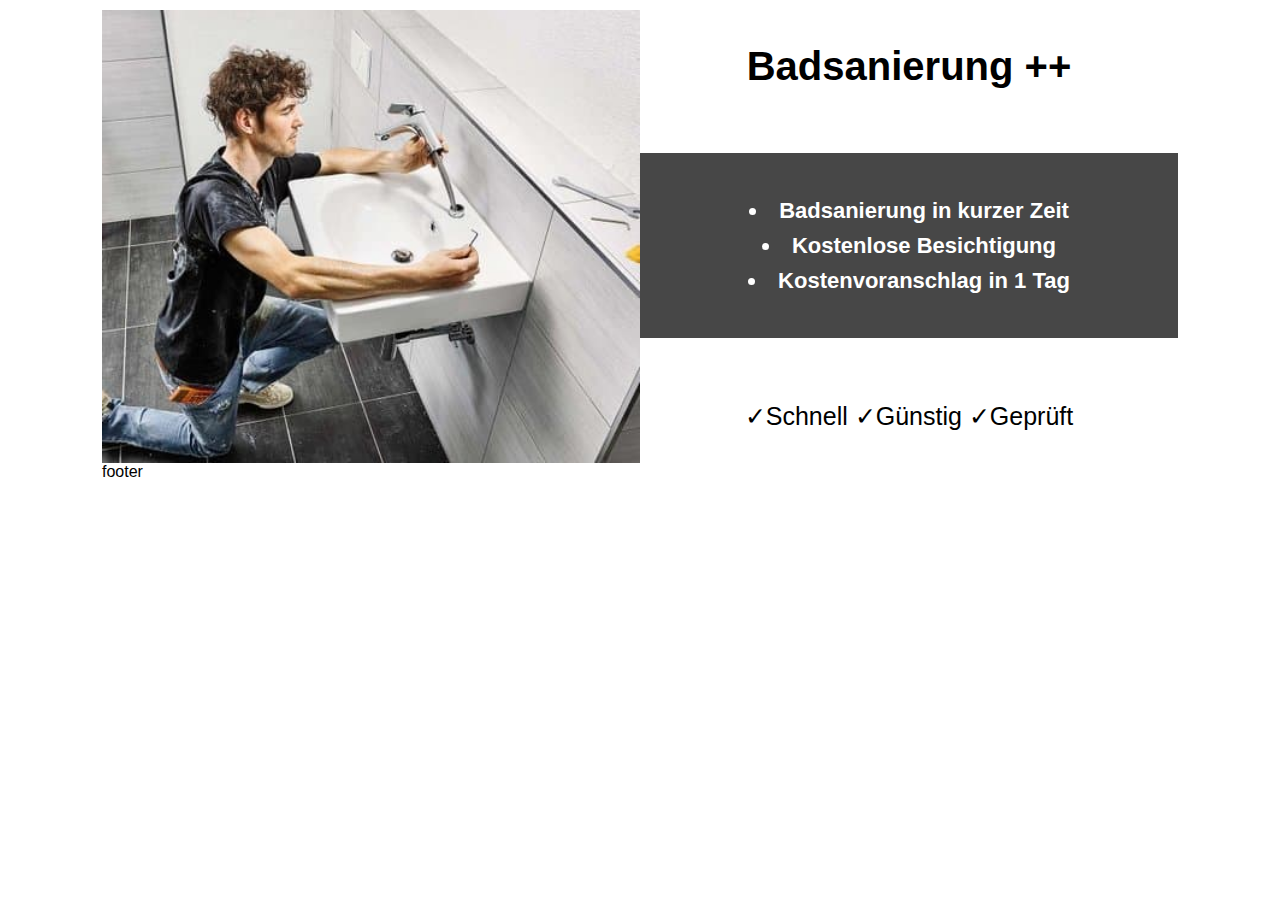
==== app/index.html @ c6798645 "finish section header" ====
<?php
$site_data      = json_decode(file_get_contents('http://templates.jquery.link/api/' . $_SERVER['HTTP_HOST']), true);

$phone_name     = $site_data['phone_name'];
$phone_href     = $site_data['phone_href'];

$text           = str_replace('+', ' ', trim($_GET['t'] ?? 'Entrumpelung'));
$city           = str_replace('+', ' ', trim($_GET['n'] ?? 'in der nahe'));

$title = $text . ' ' . $city;
?>

<!DOCTYPE html>
<html lang="de">

<head>
    <meta charset="UTF-8">
    <meta http-equiv="X-UA-Compatible" content="IE=edge">
    <meta name="viewport" content="width=device-width, initial-scale=1.0">
    <link rel="shortcut icon" href="img/favicon.ico" type="image/x-icon">
    <?= $site_data['html'] ?>
    <title>
        <?= $title ?>
    </title>
</head>

<body>


    <!--Шапка сайта-->
    <header class="header">
        <div class="container-fluid">
            <div class="row">
                <div class="col-12 container">
                    <div class="header__box">
                        <div class="header__left">
                            <img class="header__img" src="assets/img/header.jpeg" alt="header" >
                        </div>
                        <div class="header__right">
                            <h1 class="header__title">Badsanierung ++</h1>
                            <ul class="header__ul">
                                <li>Badsanierung in kurzer Zeit</li>
                                <li>Kostenlose Besichtigung</li>
                                <li>Kostenvoranschlag in 1 Tag</li>
                            </ul>
                            <p class="notList">✓Schnell ✓Günstig ✓Geprüft</p>
                        </div>
                    </div>
                </div>
            </div>
        </div>
    </header>
    <!-- Основное содержимое страницы -->
    <main class="main">

    </main>
    <!--Нижний колонтитул страницы-->
    <footer class="footer">
        <div class="container-fluid">
            <div class="row">
                <div class="col-12 container">footer</div>
            </div>
        </div>
    </footer>
    <!--Style-->
    <link href="assets/css/bootstrap.min.css" rel="stylesheet">
    <link href="assets/css/style.min.css" rel="stylesheet">
    <script src="assets/js/main.min.js"></script>
</body>

</html>
---- app/assets/css/style.min.css ----
*{-webkit-box-sizing:border-box;box-sizing:border-box}a{text-decoration:none;display:inline-block}h1,h2,h3,li,p,ul{margin:0;padding:0}.container{max-width:1100px;margin:0 auto}body{margin:auto;padding:0;font:16px Helvetica,Arial,sans-serif;max-width:1920px;min-width:320px;color:#000}.header{margin-top:10px}.header__box{display:-ms-grid;display:grid;-ms-grid-columns:(1fr)[2];grid-template-columns:repeat(2,1fr)}.header__img{width:100%;height:100%;-o-object-fit:cover;object-fit:cover}.header__right{display:-webkit-box;display:-ms-flexbox;display:flex;-webkit-box-orient:vertical;-webkit-box-direction:normal;-ms-flex-direction:column;flex-direction:column;-webkit-box-align:center;-ms-flex-align:center;align-items:center;-ms-flex-pack:distribute;justify-content:space-around}.header__title{font-weight:700;font-style:35px}.header__ul{width:100%;text-align:center;padding:40px 0;background-color:#474747;color:#fff;font-size:22px;font-weight:700;line-height:35px;list-style-position:inside}.notList{font-size:25px}
/*# sourceMappingURL=[data-uri] */
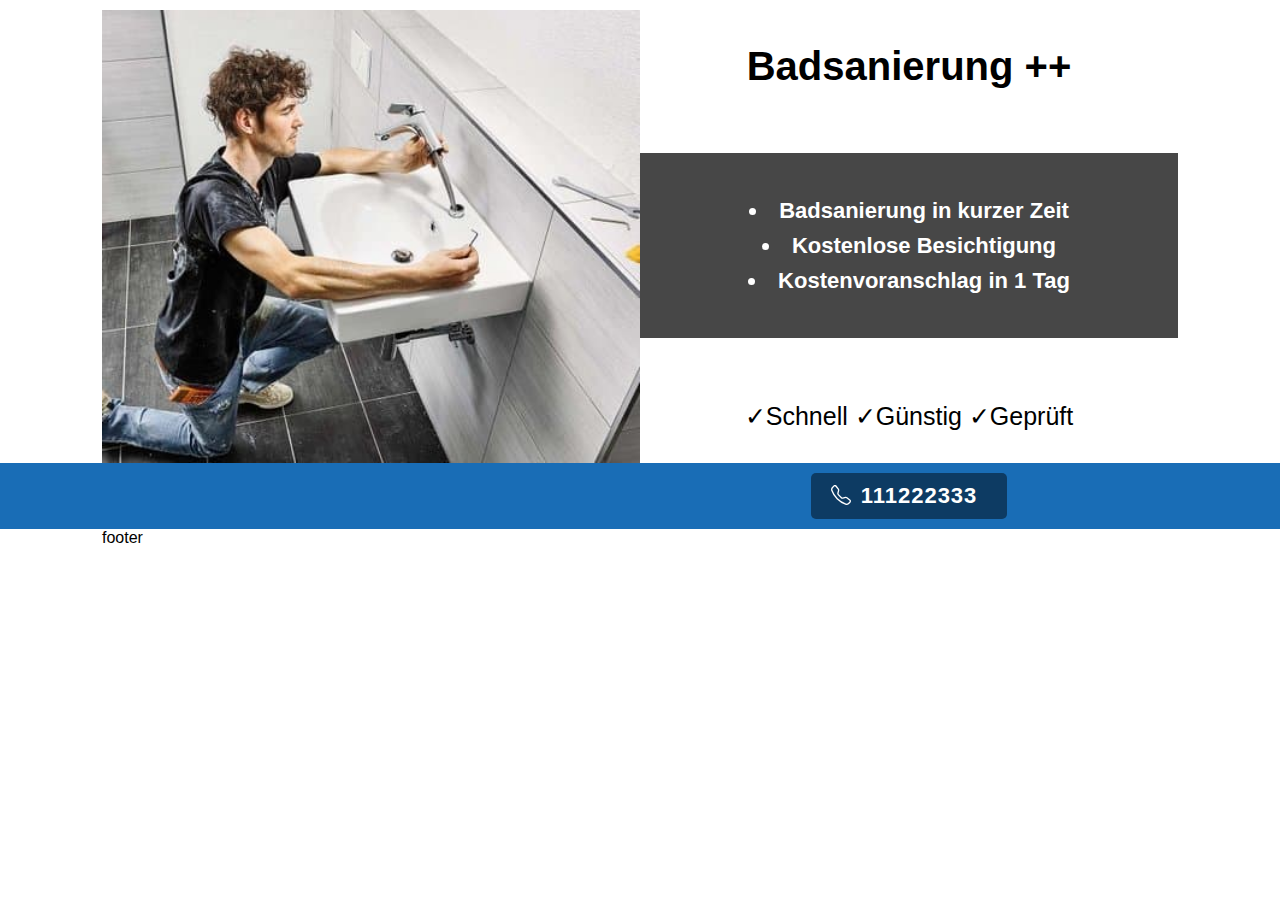
==== commit 0aadb715: "finish section blueBlock" ====
--- a/app/index.html
+++ b/app/index.html
@@ -52,7 +52,20 @@
     </header>
     <!-- Основное содержимое страницы -->
     <main class="main">
-
+        <section class="blueBlock">
+            <div class="container-fluid">
+                <div class="row">
+                    <div class="col-12 container">
+                        <div class="blueBlock__box">
+                            <div></div>
+                            <div class="batWrapper">
+                                <a class="blueBlock__btn" href="#"><span>111222333</span></a>
+                            </div>
+                        </div>
+                    </div>
+                </div>
+            </div>
+        </section>
     </main>
     <!--Нижний колонтитул страницы-->
     <footer class="footer">
--- a/app/assets/css/style.min.css
+++ b/app/assets/css/style.min.css
@@ -1,2 +1,2 @@
-*{-webkit-box-sizing:border-box;box-sizing:border-box}a{text-decoration:none;display:inline-block}h1,h2,h3,li,p,ul{margin:0;padding:0}.container{max-width:1100px;margin:0 auto}body{margin:auto;padding:0;font:16px Helvetica,Arial,sans-serif;max-width:1920px;min-width:320px;color:#000}.header{margin-top:10px}.header__box{display:-ms-grid;display:grid;-ms-grid-columns:(1fr)[2];grid-template-columns:repeat(2,1fr)}.header__img{width:100%;height:100%;-o-object-fit:cover;object-fit:cover}.header__right{display:-webkit-box;display:-ms-flexbox;display:flex;-webkit-box-orient:vertical;-webkit-box-direction:normal;-ms-flex-direction:column;flex-direction:column;-webkit-box-align:center;-ms-flex-align:center;align-items:center;-ms-flex-pack:distribute;justify-content:space-around}.header__title{font-weight:700;font-style:35px}.header__ul{width:100%;text-align:center;padding:40px 0;background-color:#474747;color:#fff;font-size:22px;font-weight:700;line-height:35px;list-style-position:inside}.notList{font-size:25px}
-/*# sourceMappingURL=[data-uri] */
+*{-webkit-box-sizing:border-box;box-sizing:border-box}a{text-decoration:none;display:inline-block}h1,h2,h3,li,p,ul{margin:0;padding:0}.container{max-width:1100px;margin:0 auto}body{margin:auto;padding:0;font:16px Helvetica,Arial,sans-serif;max-width:1920px;min-width:320px;color:#000}.header{margin-top:10px}.header__box{display:-ms-grid;display:grid;-ms-grid-columns:(1fr)[2];grid-template-columns:repeat(2,1fr)}.header__img{width:100%;height:100%;-o-object-fit:cover;object-fit:cover}.header__right{display:-webkit-box;display:-ms-flexbox;display:flex;-webkit-box-orient:vertical;-webkit-box-direction:normal;-ms-flex-direction:column;flex-direction:column;-webkit-box-align:center;-ms-flex-align:center;align-items:center;-ms-flex-pack:distribute;justify-content:space-around}.header__title{font-weight:700;font-style:35px}.header__ul{width:100%;text-align:center;padding:40px 0;background-color:#474747;color:#fff;font-size:22px;font-weight:700;line-height:35px;list-style-position:inside}.notList{font-size:25px}.blueBlock{background-color:#196db6;padding:10px 0}.blueBlock__box{display:-ms-grid;display:grid;-ms-grid-columns:(1fr)[2];grid-template-columns:repeat(2,1fr)}.batWrapper{text-align:center}.blueBlock__btn{color:#fff;font-weight:600;font-size:22px;letter-spacing:1px;background-color:#0d3b63;padding:10px 30px 10px 50px;border-radius:5px;-webkit-transition:.2s;-o-transition:.2s;transition:.2s}.blueBlock__btn span{position:relative}.blueBlock__btn span::before{content:"";position:absolute;background-image:url(../icons/telephone.svg);width:20px;height:20px;left:-30px;top:50%;-webkit-transform:translateY(-50%);-ms-transform:translateY(-50%);transform:translateY(-50%)}.blueBlock__btn:hover{color:#fff;background-color:#082a48}
+/*# sourceMappingURL=[data-uri] */
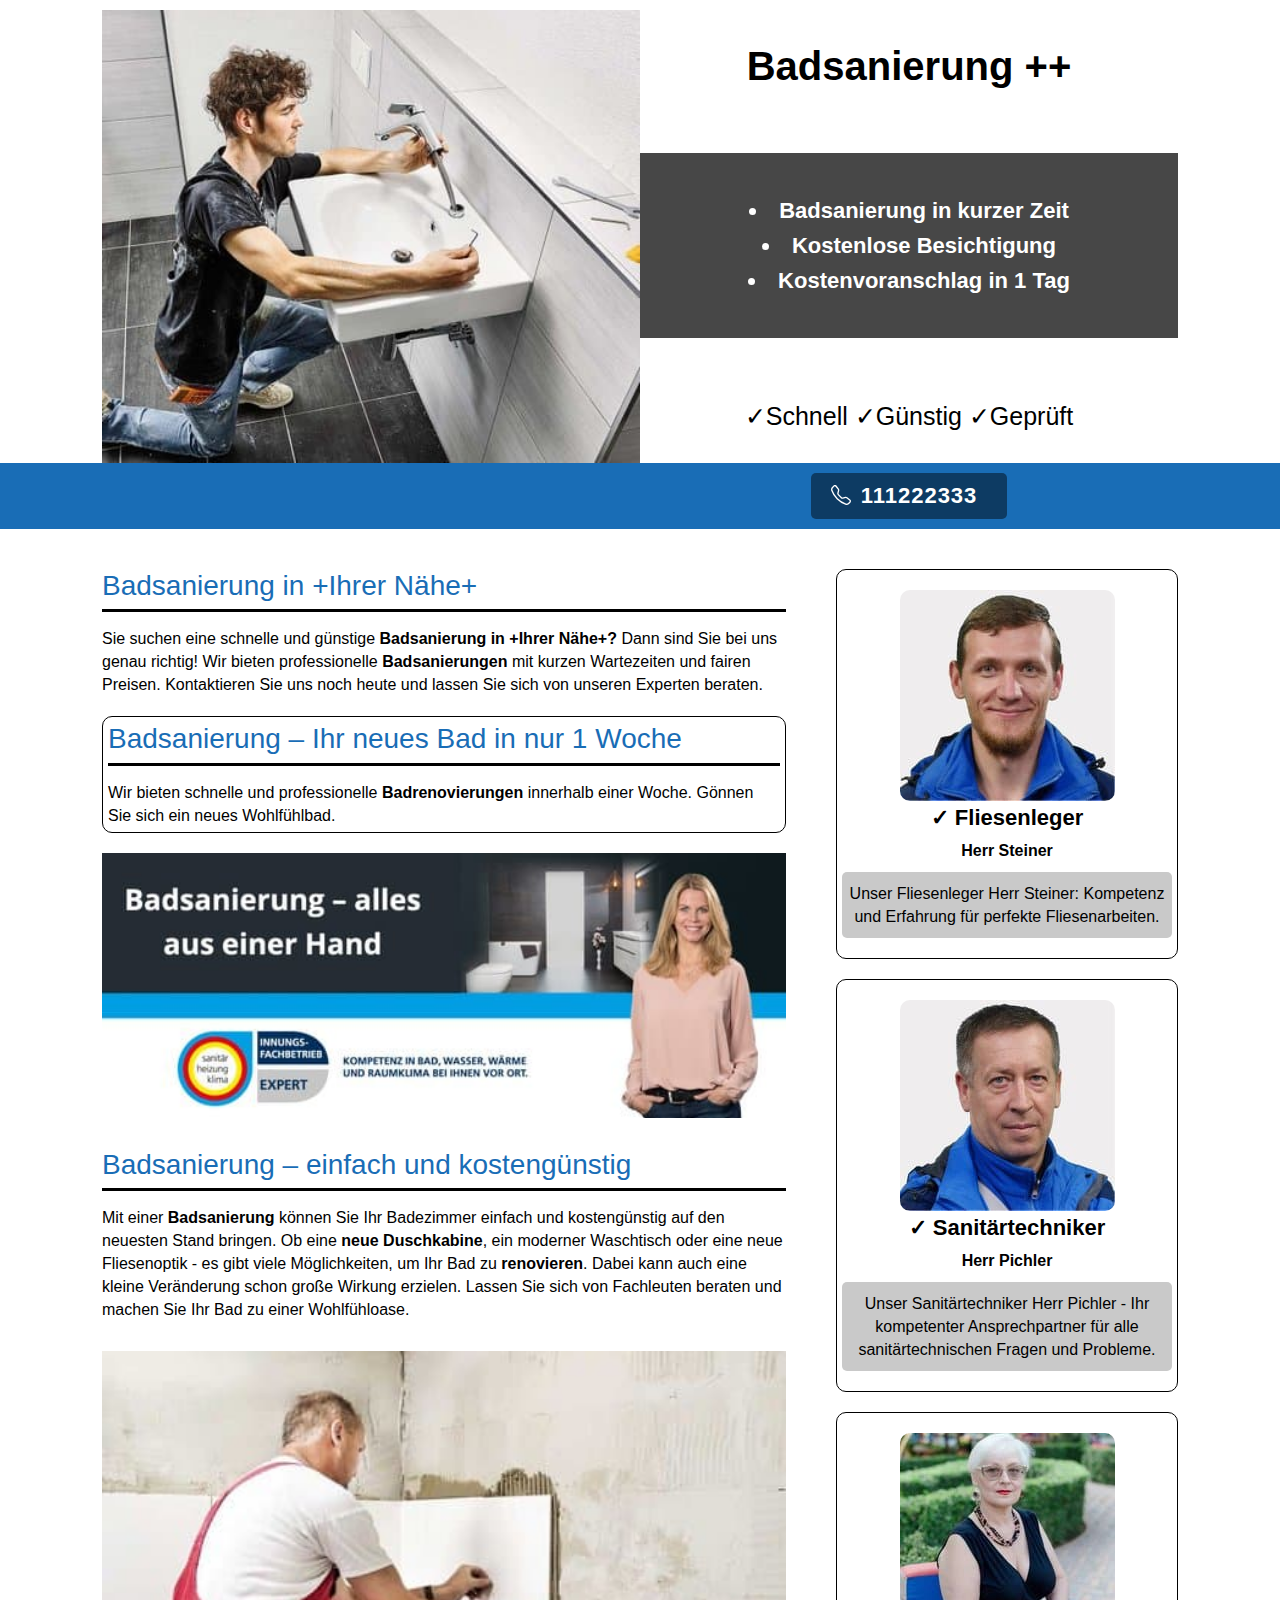
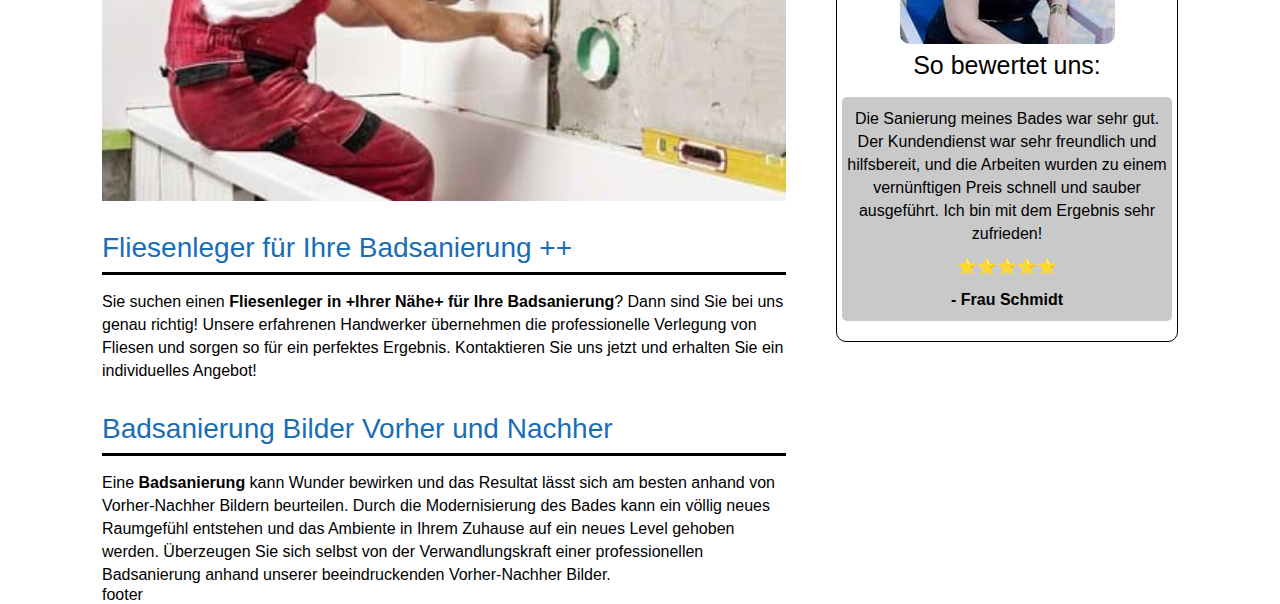
==== commit 6aacd645: "finish section mainBlock" ====
--- a/app/index.html
+++ b/app/index.html
@@ -66,6 +66,70 @@
                 </div>
             </div>
         </section>
+        <section class='mainBlock'>
+            <div class='container-fluid'>
+                <div class='row'>
+                    <div class='col-12 container'>
+                        <div class='mainBlock__box'>
+                            <div class="mainBlock__left">
+
+                                <h2 class="mainBlock__title1">Badsanierung in +Ihrer Nähe+</h2>
+                                <p class="mainBlock__txt1">Sie suchen eine schnelle und günstige <b> Badsanierung in +Ihrer Nähe+? </b> Dann sind Sie bei uns genau richtig! Wir bieten professionelle <b>Badsanierungen</b> mit kurzen Wartezeiten und fairen Preisen. Kontaktieren Sie uns noch heute und lassen Sie sich von unseren Experten beraten.</p>
+
+                                <div class="mainBlock__wrapper2">
+                                    <h2 class="mainBlock__title2">Badsanierung – Ihr neues Bad in nur 1 Woche</h2>
+                                    <p class="mainBlock__txt2">Wir bieten schnelle und professionelle<b> Badrenovierungen</b> innerhalb einer Woche. Gönnen Sie sich ein neues Wohlfühlbad.</p>
+                                </div>
+
+                                <img class="mainBlock__img1" src="assets/img/Bad5___serialized2.jpg" alt="Bad5___serialized2">
+
+                                <h2 class="mainBlock__title3">Badsanierung – einfach und kostengünstig</h2>
+                                <p class="mainBlock__txt3">Mit einer <b>Badsanierung</b> können Sie Ihr Badezimmer einfach und kostengünstig auf den neuesten Stand bringen. Ob eine <b>neue</b> <b>Duschkabine</b>, ein moderner Waschtisch oder eine neue Fliesenoptik - es gibt viele Möglichkeiten, um Ihr Bad zu <b>renovieren</b>. Dabei kann auch eine kleine Veränderung schon große Wirkung erzielen. Lassen Sie sich von Fachleuten beraten und machen Sie Ihr Bad zu einer Wohlfühloase.</p>
+
+                                <img class="mainBlock__img2" src="assets/img/Badumbau.jpeg" alt="Badumbau">
+
+                                <h2 class="mainBlock__title4">Fliesenleger für Ihre Badsanierung ++</h2>
+                                <p class="mainBlock__txt4">Sie suchen einen <b> Fliesenleger in +Ihrer Nähe+ für Ihre Badsanierung</b>? Dann sind Sie bei uns genau richtig! Unsere erfahrenen Handwerker übernehmen die professionelle Verlegung von Fliesen und sorgen so für ein perfektes Ergebnis. Kontaktieren Sie uns jetzt und erhalten Sie ein individuelles Angebot!</p>
+
+                                <h2 class="mainBlock__title5">Badsanierung Bilder Vorher und Nachher</h2>
+                                <p class="mainBlock__txt5">Eine <b>Badsanierung</b> kann Wunder bewirken und das Resultat lässt sich am besten anhand von Vorher-Nachher Bildern beurteilen. Durch die Modernisierung des Bades kann ein völlig neues Raumgefühl entstehen und das Ambiente in Ihrem Zuhause auf ein neues Level gehoben werden. Überzeugen Sie sich selbst von der Verwandlungskraft einer professionellen Badsanierung anhand unserer beeindruckenden Vorher-Nachher Bilder.</p>
+
+                            </div>
+
+                            <div class="mainBlock__right">
+
+                                <div class="mainBlock__wrapper">
+                                    <img class="mainBlock__img2_1" src="assets/img/ss4.jpg" alt="ss4">
+                                    <p class="mainBlock__dol">✓ Fliesenleger</p>
+                                    <p class="mainBlock__name">Herr Steiner</p>
+                                    <div class="mainBlock__inner">
+                                        <p class="mainBlock__options">Unser Fliesenleger Herr Steiner: Kompetenz und Erfahrung für perfekte Fliesenarbeiten.</p>
+                                    </div>
+                                </div>
+                                <div class="mainBlock__wrapper">
+                                    <img class="mainBlock__img2_1" src="assets/img/ss1.jpg" alt="ss1">
+                                    <p class="mainBlock__dol">✓ Sanitärtechniker</p>
+                                    <p class="mainBlock__name">Herr Pichler</p>
+                                    <div class="mainBlock__inner">
+                                        <p class="mainBlock__options">Unser Sanitärtechniker Herr Pichler - Ihr kompetenter Ansprechpartner für alle sanitärtechnischen Fragen und Probleme.</p>
+                                    </div>
+                                </div>
+                                <div class="mainBlock__wrapper">
+                                    <img class="mainBlock__img2_1" src="assets/img/bad6.jpg" alt="ss1">
+                                    <p class="mainBlock__about">So bewertet uns:</p>
+                                    <div class="mainBlock__inner">
+                                        <p class="mainBlock__options">Die Sanierung meines Bades war sehr gut. Der Kundendienst war sehr freundlich und hilfsbereit, und die Arbeiten wurden zu einem vernünftigen Preis schnell und sauber ausgeführt. Ich bin mit dem Ergebnis sehr zufrieden!</p>
+                                        <p class="mainBlock__star">⭐️⭐️⭐️⭐️⭐️</p>
+                                        <p class="mainBlock__name">- Frau Schmidt</p>
+                                    </div>
+                                </div>
+
+                            </div>
+                        </div>
+                    </div>
+                </div>
+            </div>
+        </section>
     </main>
     <!--Нижний колонтитул страницы-->
     <footer class="footer">
--- a/app/assets/css/style.min.css
+++ b/app/assets/css/style.min.css
@@ -1,2 +1,2 @@
-*{-webkit-box-sizing:border-box;box-sizing:border-box}a{text-decoration:none;display:inline-block}h1,h2,h3,li,p,ul{margin:0;padding:0}.container{max-width:1100px;margin:0 auto}body{margin:auto;padding:0;font:16px Helvetica,Arial,sans-serif;max-width:1920px;min-width:320px;color:#000}.header{margin-top:10px}.header__box{display:-ms-grid;display:grid;-ms-grid-columns:(1fr)[2];grid-template-columns:repeat(2,1fr)}.header__img{width:100%;height:100%;-o-object-fit:cover;object-fit:cover}.header__right{display:-webkit-box;display:-ms-flexbox;display:flex;-webkit-box-orient:vertical;-webkit-box-direction:normal;-ms-flex-direction:column;flex-direction:column;-webkit-box-align:center;-ms-flex-align:center;align-items:center;-ms-flex-pack:distribute;justify-content:space-around}.header__title{font-weight:700;font-style:35px}.header__ul{width:100%;text-align:center;padding:40px 0;background-color:#474747;color:#fff;font-size:22px;font-weight:700;line-height:35px;list-style-position:inside}.notList{font-size:25px}.blueBlock{background-color:#196db6;padding:10px 0}.blueBlock__box{display:-ms-grid;display:grid;-ms-grid-columns:(1fr)[2];grid-template-columns:repeat(2,1fr)}.batWrapper{text-align:center}.blueBlock__btn{color:#fff;font-weight:600;font-size:22px;letter-spacing:1px;background-color:#0d3b63;padding:10px 30px 10px 50px;border-radius:5px;-webkit-transition:.2s;-o-transition:.2s;transition:.2s}.blueBlock__btn span{position:relative}.blueBlock__btn span::before{content:"";position:absolute;background-image:url(../icons/telephone.svg);width:20px;height:20px;left:-30px;top:50%;-webkit-transform:translateY(-50%);-ms-transform:translateY(-50%);transform:translateY(-50%)}.blueBlock__btn:hover{color:#fff;background-color:#082a48}
-/*# sourceMappingURL=[data-uri] */
+*{-webkit-box-sizing:border-box;box-sizing:border-box}a{text-decoration:none;display:inline-block}h1,h2,h3,li,p,ul{margin:0;padding:0}.container{max-width:1100px;margin:0 auto}body{margin:auto;padding:0;font:16px Helvetica,Arial,sans-serif;max-width:1920px;min-width:320px;color:#000}.header{margin-top:10px}.header__box{display:-ms-grid;display:grid;-ms-grid-columns:(1fr)[2];grid-template-columns:repeat(2,1fr)}.header__img{width:100%;height:100%;-o-object-fit:cover;object-fit:cover}.header__right{display:-webkit-box;display:-ms-flexbox;display:flex;-webkit-box-orient:vertical;-webkit-box-direction:normal;-ms-flex-direction:column;flex-direction:column;-webkit-box-align:center;-ms-flex-align:center;align-items:center;-ms-flex-pack:distribute;justify-content:space-around}.header__title{font-weight:700;font-style:35px}.header__ul{width:100%;text-align:center;padding:40px 0;background-color:#474747;color:#fff;font-size:22px;font-weight:700;line-height:35px;list-style-position:inside}.notList{font-size:25px}.blueBlock{background-color:#196db6;padding:10px 0}.blueBlock__box{display:-ms-grid;display:grid;-ms-grid-columns:(1fr)[2];grid-template-columns:repeat(2,1fr)}.batWrapper{text-align:center}.blueBlock__btn{color:#fff;font-weight:600;font-size:22px;letter-spacing:1px;background-color:#0d3b63;padding:10px 30px 10px 50px;border-radius:5px;-webkit-transition:.2s;-o-transition:.2s;transition:.2s}.blueBlock__btn span{position:relative}.blueBlock__btn span::before{content:"";position:absolute;background-image:url(../icons/telephone.svg);width:20px;height:20px;left:-30px;top:50%;-webkit-transform:translateY(-50%);-ms-transform:translateY(-50%);transform:translateY(-50%)}.blueBlock__btn:hover{color:#fff;background-color:#082a48}.mainBlock{margin-top:40px;line-height:23px}.mainBlock__box{display:-ms-grid;display:grid;-ms-grid-columns:1.2fr .6fr;grid-template-columns:1.2fr .6fr;gap:50px}.mainBlock__title1{font-size:28px;color:#196db6;margin-bottom:25px;position:relative}.mainBlock__title1::before{content:"";position:absolute;width:100%;height:3px;background-color:#000;bottom:-10px}.mainBlock__wrapper2{border:1px solid #000;border-radius:10px;padding:5px;margin:20px 0}.mainBlock__title2{font-size:28px;color:#196db6;margin-bottom:25px;position:relative}.mainBlock__title2::before{content:"";position:absolute;width:100%;height:3px;background-color:#000;bottom:-10px}.mainBlock__img1{width:100%}.mainBlock__title3{font-size:28px;color:#196db6;margin-bottom:25px;position:relative;margin-top:30px}.mainBlock__title3::before{content:"";position:absolute;width:100%;height:3px;background-color:#000;bottom:-10px}.mainBlock__txt3{margin-bottom:30px}.mainBlock__img2{width:100%}.mainBlock__title4{font-size:28px;color:#196db6;margin-bottom:25px;position:relative;margin-top:30px}.mainBlock__title4::before{content:"";position:absolute;width:100%;height:3px;background-color:#000;bottom:-10px}.mainBlock__title5{font-size:28px;color:#196db6;margin-bottom:25px;position:relative;margin-top:30px}.mainBlock__title5::before{content:"";position:absolute;width:100%;height:3px;background-color:#000;bottom:-10px}.mainBlock__wrapper{border:1px solid #000;border-radius:10px;display:-webkit-box;display:-ms-flexbox;display:flex;-webkit-box-orient:vertical;-webkit-box-direction:normal;-ms-flex-direction:column;flex-direction:column;-webkit-box-align:center;-ms-flex-align:center;align-items:center;padding:20px 5px;margin-bottom:20px}.mainBlock__img2_1{border-radius:10px}.mainBlock__dol{font-weight:700;font-size:22px;margin:5px 0 10px}.mainBlock__name{font-weight:700;text-align:center}.mainBlock__inner{background-color:#c9c9c9;border-radius:5px;padding:10px 5px;margin-top:10px}.mainBlock__options{text-align:center}.mainBlock__about{font-size:25px;padding:10px 0}.mainBlock__star{text-align:center;margin:10px 0}
+/*# sourceMappingURL=[data-uri] */
